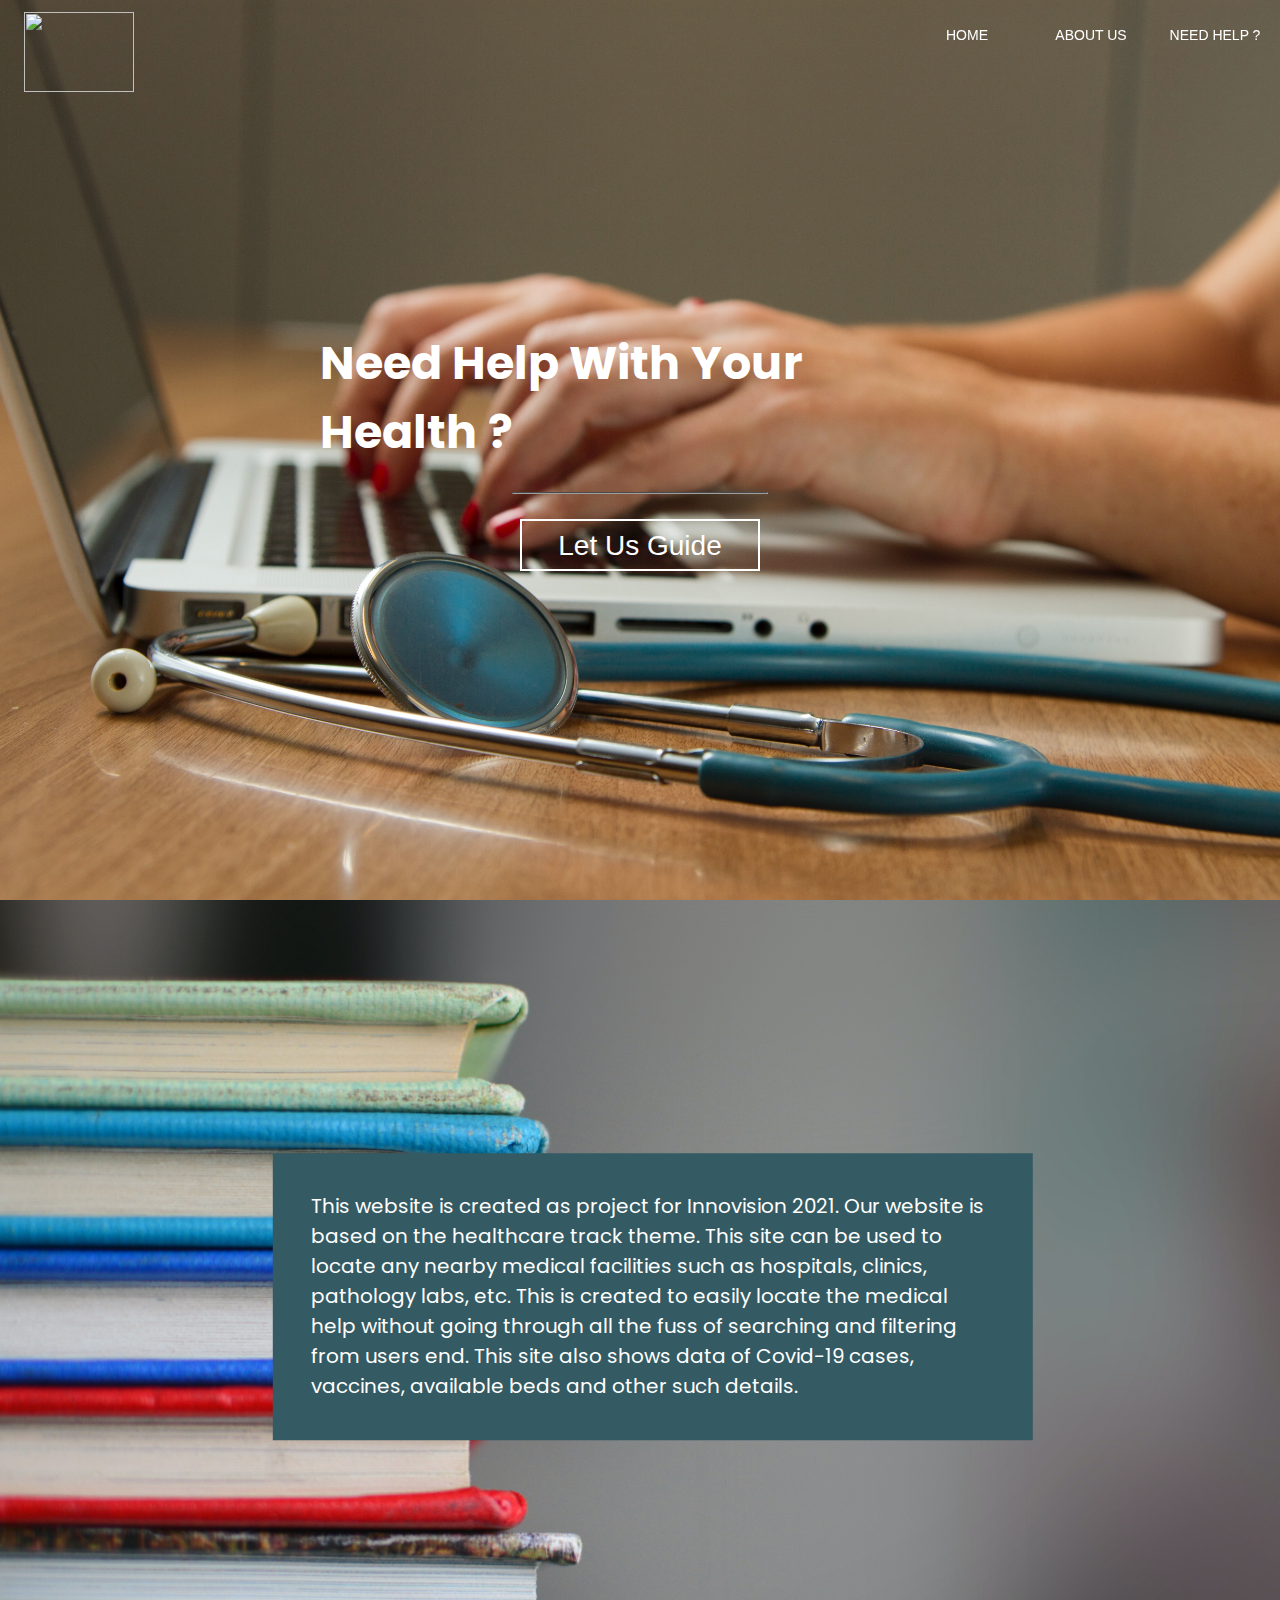
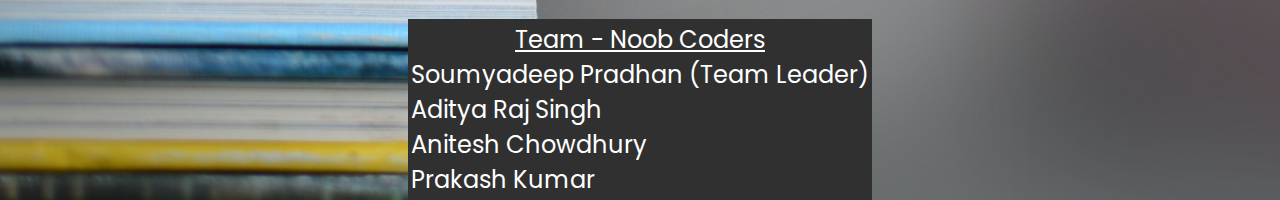
==== home.html @ 87258350 "Initial Commit" ====
<!DOCTYPE html>
<html>
<title>Be Healthy Homepage</title>
<meta charset="UTF-8">
<link rel="stylesheet" type="text/css" href="../css/homepage.css">
<body>
<div class="bgimg" id="top">
  <div class="icn">
    <a href="#top"><img src="../imgs/logo.jpg"></a>
  </div>
  <div class="menu">
    <a href="#top"><button class="btns">HOME</button></a>
    <a href="#bottom"><button class="btns">ABOUT US</button></a>
    <button class="btns">NEED HELP ?</button>
  </div>
  <div class="messge">
    <h3>Need Help With Your Health ?</h3>
    <br>
    <hr>
    <br>
    <p align="center">
      <button>Let Us Guide</button>
    </p>
  </div>
</div>
<div class="about" id="bottom">
  <a href="#aboutus"></a>
  <p>
    <article class="definition">
      <p>
        This website is created as project for Innovision 2021.
        Our website is based on the healthcare track theme. This site can be used to locate any nearby
        medical facilities such as hospitals, clinics, pathology labs, etc. This is created to easily
        locate the medical help without going through all the fuss of searching and filtering from users
        end. This site also shows data of Covid-19 cases, vaccines, available beds and other such details.
      </p>
    </article>
  </p>
  <div class="detail">
    <footer>
    <p align="center"><u>Team - Noob Coders</u></p>
    <p>
      Soumyadeep Pradhan (Team Leader)
    </p>
    <p>
      Aditya Raj Singh
    </p>
    <p>
      Anitesh Chowdhury
    </p>
    <p>
      Prakash Kumar
    </p>
  </footer>
</div>
</div>
 <script src="https://ajax.googleapis.com/ajax/libs/jquery/3.3.1/jquery.min.js"></script>
    <script src="../js/transition.js"></script>
</body>
</html>
---- css/homepage.css ----
@import url('https://fonts.googleapis.com/css2?family=Poppins:wght@300&display=swap');
*{
    margin: 0;
    padding: 0;
    box-sizing: border-box;
}
body 
{
  font-family: "Poppins", sans-serif;
  width: 100%
  font-color: #fff;
  initial-scale = 1;
  height: 100%;
}
html
{
  height: 100% ;
}
h3
{
  font-size: 46px ;
}
hr
{
  margin: auto;
  width: 40%;
  border-color: #9e9e9e ;
}
button
{
  background:  transparent;
  height:  52px;
  line-height:  50px;
  border:  2px solid white;
  display:  inline-block;
  float:  none;
  text-align:  center;
  width:  240px;
  padding:  0px!important;
  font-size:  28px;
  color:  #fff;
}
button:hover
{
  font-weight: bold;
  color:  #fff;
  background: rgba(255, 255, 255, 0.2);
}
p
{
  left: 30px;
  color: #fff;
}
footer 
{
  text-align: left;
  padding: 3px;
  width: auto;
  background-color: #303030;
  color: white;
}
img
{
  height: 80px;
  width: 110px;
}
.bgimg {
  background-image: url('../imgs/img1.jpg');
  min-height: 100vh;
  background-position: center;
  background-size: cover;
  position: relative;
}
.messge
{
  color: #fff;
  position:absolute;
  top:50%;
  left:50%;
  transform:translate(-50%,-50%);
  -ms-transform:translate(-50%,-50%);
}
.icn
{
  position:fixed;
  z-index: 100;
  left:0;
  top:0;
  padding: 12px 24px;
  font-size: 24px ;
  color: #fff;
}
.menu
{
  position:fixed;
  z-index: 100 ;
  right:5px;
  top:15px;
}
.btns
{
  background:  transparent;
  height:  38px;
  line-height:  40px;
  border-style: none;
  display:  inline-block;
  float:  none;
  text-align:  center;
  width:  120px;
  padding:  0px!important;
  font-size:  14px;
  color:  #fff;
}
.about
{
  background-image: url('../imgs/img2.jpg');
  min-height: 100vh;
  background-position: center;
  background-size: cover;
  position: relative;
  color: #fff;
}
.detail
{
  font-size: 24px ;
  position:absolute;
  left:50%;
  bottom:0;
  transform:translate(-50%,0%);
  -ms-transform:translate(-50%,0%);
}
.definition
{
  background-color: #345b63;
  color: #000000;
  margin: 4px ;
  padding: 3% ;
  font-size: 20px ;
  position:absolute;
  top:50%;
  left:40%;
  transform:translate(-32%,-70%);
  -ms-transform:translate(-50%,-50%);
}
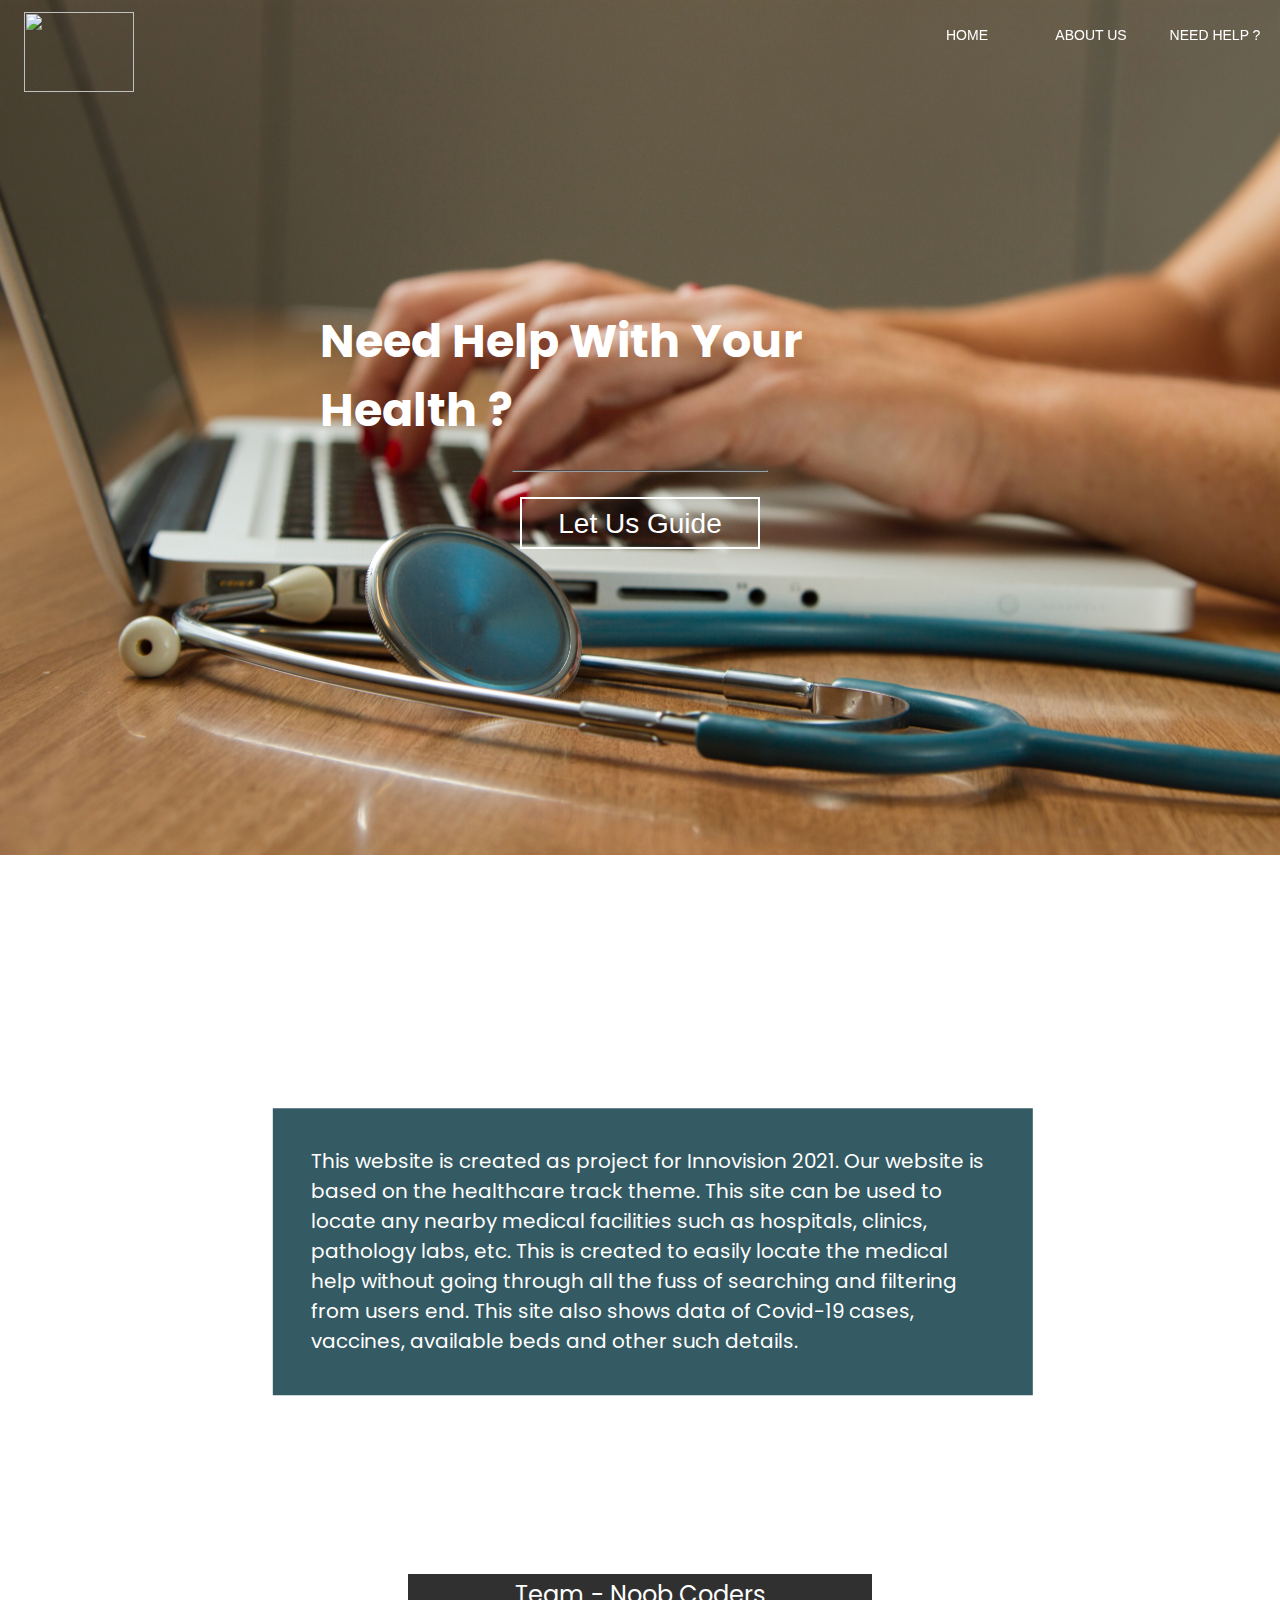
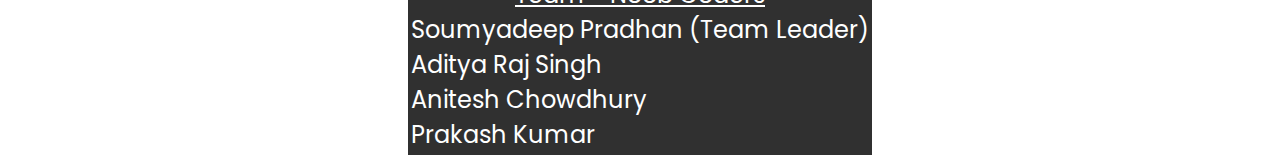
==== commit 11dcfc44: "Initial Commit" ====
--- a/home.html
+++ b/home.html
@@ -11,7 +11,9 @@
   <div class="menu">
     <a href="#top"><button class="btns">HOME</button></a>
     <a href="#bottom"><button class="btns">ABOUT US</button></a>
-    <button class="btns">NEED HELP ?</button>
+    <a href="../html/Help_page.html">
+      <button class="btns">NEED HELP ?</button>
+    </a>
   </div>
   <div class="messge">
     <h3>Need Help With Your Health ?</h3>
@@ -19,7 +21,9 @@
     <hr>
     <br>
     <p align="center">
-      <button>Let Us Guide</button>
+      <a href="../html/Help_page.html">
+        <button>Let Us Guide</button>
+      </a>
     </p>
   </div>
 </div>
@@ -55,6 +59,6 @@
 </div>
 </div>
  <script src="https://ajax.googleapis.com/ajax/libs/jquery/3.3.1/jquery.min.js"></script>
-    <script src="../js/transition.js"></script>
+    <script src="../js/transitions.js"></script>
 </body>
 </html>
--- a/css/homepage.css
+++ b/css/homepage.css
@@ -66,7 +66,7 @@
 }
 .bgimg {
   background-image: url('../imgs/img1.jpg');
-  min-height: 100vh;
+  min-height: 95vh;
   background-position: center;
   background-size: cover;
   position: relative;
@@ -113,7 +113,7 @@
 }
 .about
 {
-  background-image: url('../imgs/img2.jpg');
+  /* background-image: url('../imgs/img2.jpg'); */
   min-height: 100vh;
   background-position: center;
   background-size: cover;
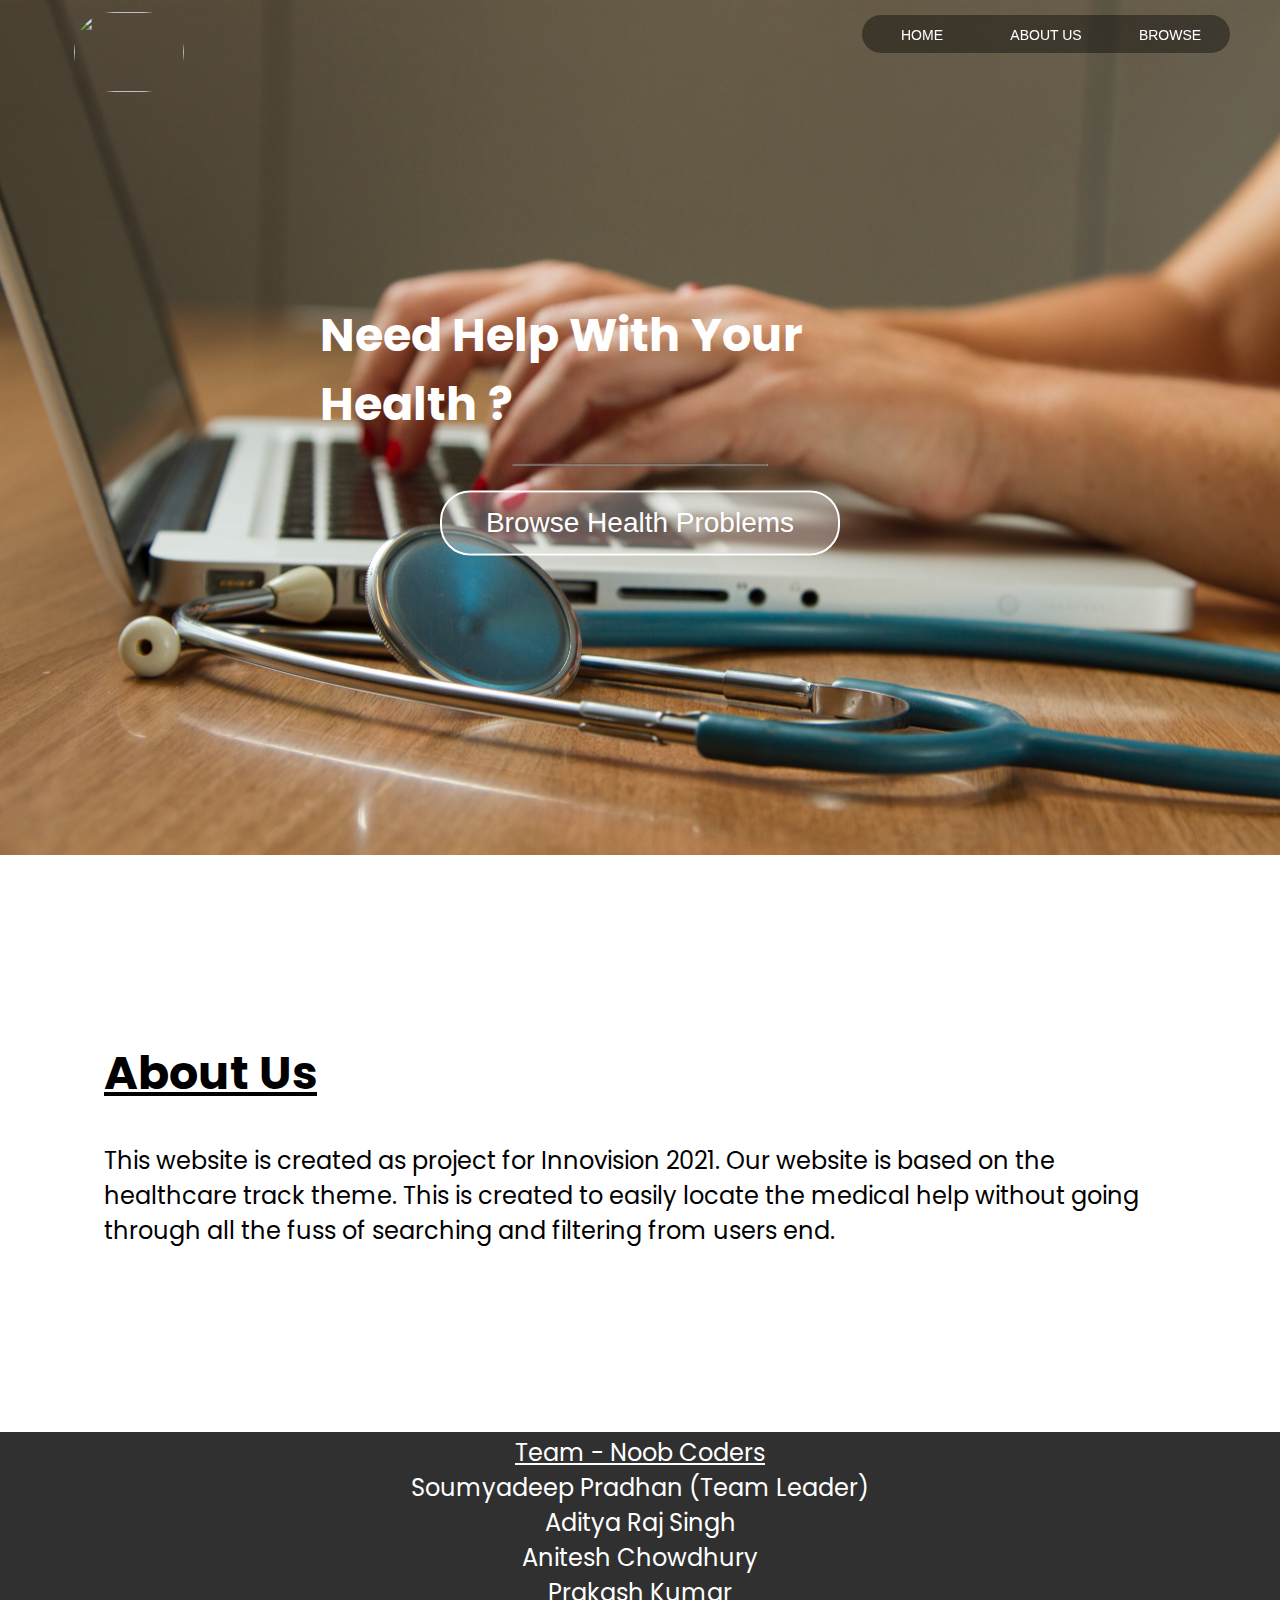
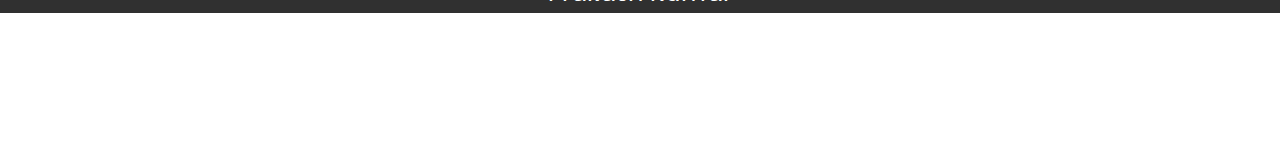
==== commit a797da3c: "Initial Commit" ====
--- a/home.html
+++ b/home.html
@@ -11,8 +11,8 @@
   <div class="menu">
     <a href="#top"><button class="btns">HOME</button></a>
     <a href="#bottom"><button class="btns">ABOUT US</button></a>
-    <a href="../html/Help_page.html">
-      <button class="btns">NEED HELP ?</button>
+    <a href="../html/problems.html">
+      <button class="btns">BROWSE</button>
     </a>
   </div>
   <div class="messge">
@@ -21,8 +21,8 @@
     <hr>
     <br>
     <p align="center">
-      <a href="../html/Help_page.html">
-        <button>Let Us Guide</button>
+      <a href="../html/problems.html">
+        <button class="browse-button-main">Browse Health Problems</button> 
       </a>
     </p>
   </div>
@@ -31,12 +31,12 @@
   <a href="#aboutus"></a>
   <p>
     <article class="definition">
+      <h3>About Us</h3>
+      <br>
       <p>
         This website is created as project for Innovision 2021.
-        Our website is based on the healthcare track theme. This site can be used to locate any nearby
-        medical facilities such as hospitals, clinics, pathology labs, etc. This is created to easily
-        locate the medical help without going through all the fuss of searching and filtering from users
-        end. This site also shows data of Covid-19 cases, vaccines, available beds and other such details.
+        Our website is based on the healthcare track theme. This is created to easily locate the medical help without going through all the fuss of searching and filtering from users
+        end. 
       </p>
     </article>
   </p>
--- a/css/homepage.css
+++ b/css/homepage.css
@@ -29,16 +29,20 @@
 button
 {
   background:  transparent;
-  height:  52px;
-  line-height:  50px;
+  height:  65px;
+  /* width: auto; */
+  /* line-height:  50px; */
   border:  2px solid white;
-  display:  inline-block;
+  /* display:  inline-block; */
   float:  none;
   text-align:  center;
-  width:  240px;
-  padding:  0px!important;
+  width:  400px;
+  padding:  0px !important;
   font-size:  28px;
   color:  #fff;
+  font-weight: 300;
+  background: linear-gradient(rgba(255, 255, 255, 0.3),rgb(255, 255, 255, 0.3));
+  border-radius: 30px;
 }
 button:hover
 {
@@ -53,14 +57,15 @@
 }
 footer 
 {
-  text-align: left;
+  text-align: center;
   padding: 3px;
-  width: auto;
   background-color: #303030;
   color: white;
 }
 img
 {
+  border-radius: 100px;
+  margin-left: 50px;
   height: 80px;
   width: 110px;
 }
@@ -92,11 +97,18 @@
 }
 .menu
 {
+  border-radius: 30px;
   position:fixed;
   z-index: 100 ;
-  right:5px;
+  right:50px;
   top:15px;
+  background: linear-gradient(rgba(1, 1, 1, 0.4),rgb(1, 1, 1, 0.4));
 }
+
+.menu > a{
+  letter-spacing: 1.5px;
+}
+
 .btns
 {
   background:  transparent;
@@ -113,32 +125,48 @@
 }
 .about
 {
-  /* background-image: url('../imgs/img2.jpg'); */
+  /* background-color: grey; */
+  /* background-image: url('../imgs/2.jepg'); */
+  /* background: linear-gradient(rgba(1, 1, 1, 0.4),rgb(1, 1, 1, 0.4)),url("../imgs/2.jpeg"); */
   min-height: 100vh;
   background-position: center;
   background-size: cover;
   position: relative;
-  color: #fff;
+  color: black;
 }
+/* 
+.browse-button-main{
+  border-radius: 30px;
+} */
+
 .detail
 {
+  width: 100wh;
   font-size: 24px ;
-  position:absolute;
-  left:50%;
-  bottom:0;
-  transform:translate(-50%,0%);
-  -ms-transform:translate(-50%,0%);
+  /* position:absolute; */
+  align-items: center;
 }
 .definition
 {
-  background-color: #345b63;
-  color: #000000;
+  /* background-color: #345b63; */
+  color: black;
   margin: 4px ;
-  padding: 3% ;
-  font-size: 20px ;
-  position:absolute;
+  /* padding: 3% ; */
+  font-size: 24px ;
+  /* padding-top: 200px; */
+  padding: 180px 100px;
+  /* position:absolute;
   top:50%;
   left:40%;
   transform:translate(-32%,-70%);
-  -ms-transform:translate(-50%,-50%);
+  -ms-transform:translate(-50%,-50%); */
+}
+
+.definition > p{
+  color: black;
+  /* text-align:  center; */
+}
+
+.definition > h3{
+  text-decoration: underline;
 }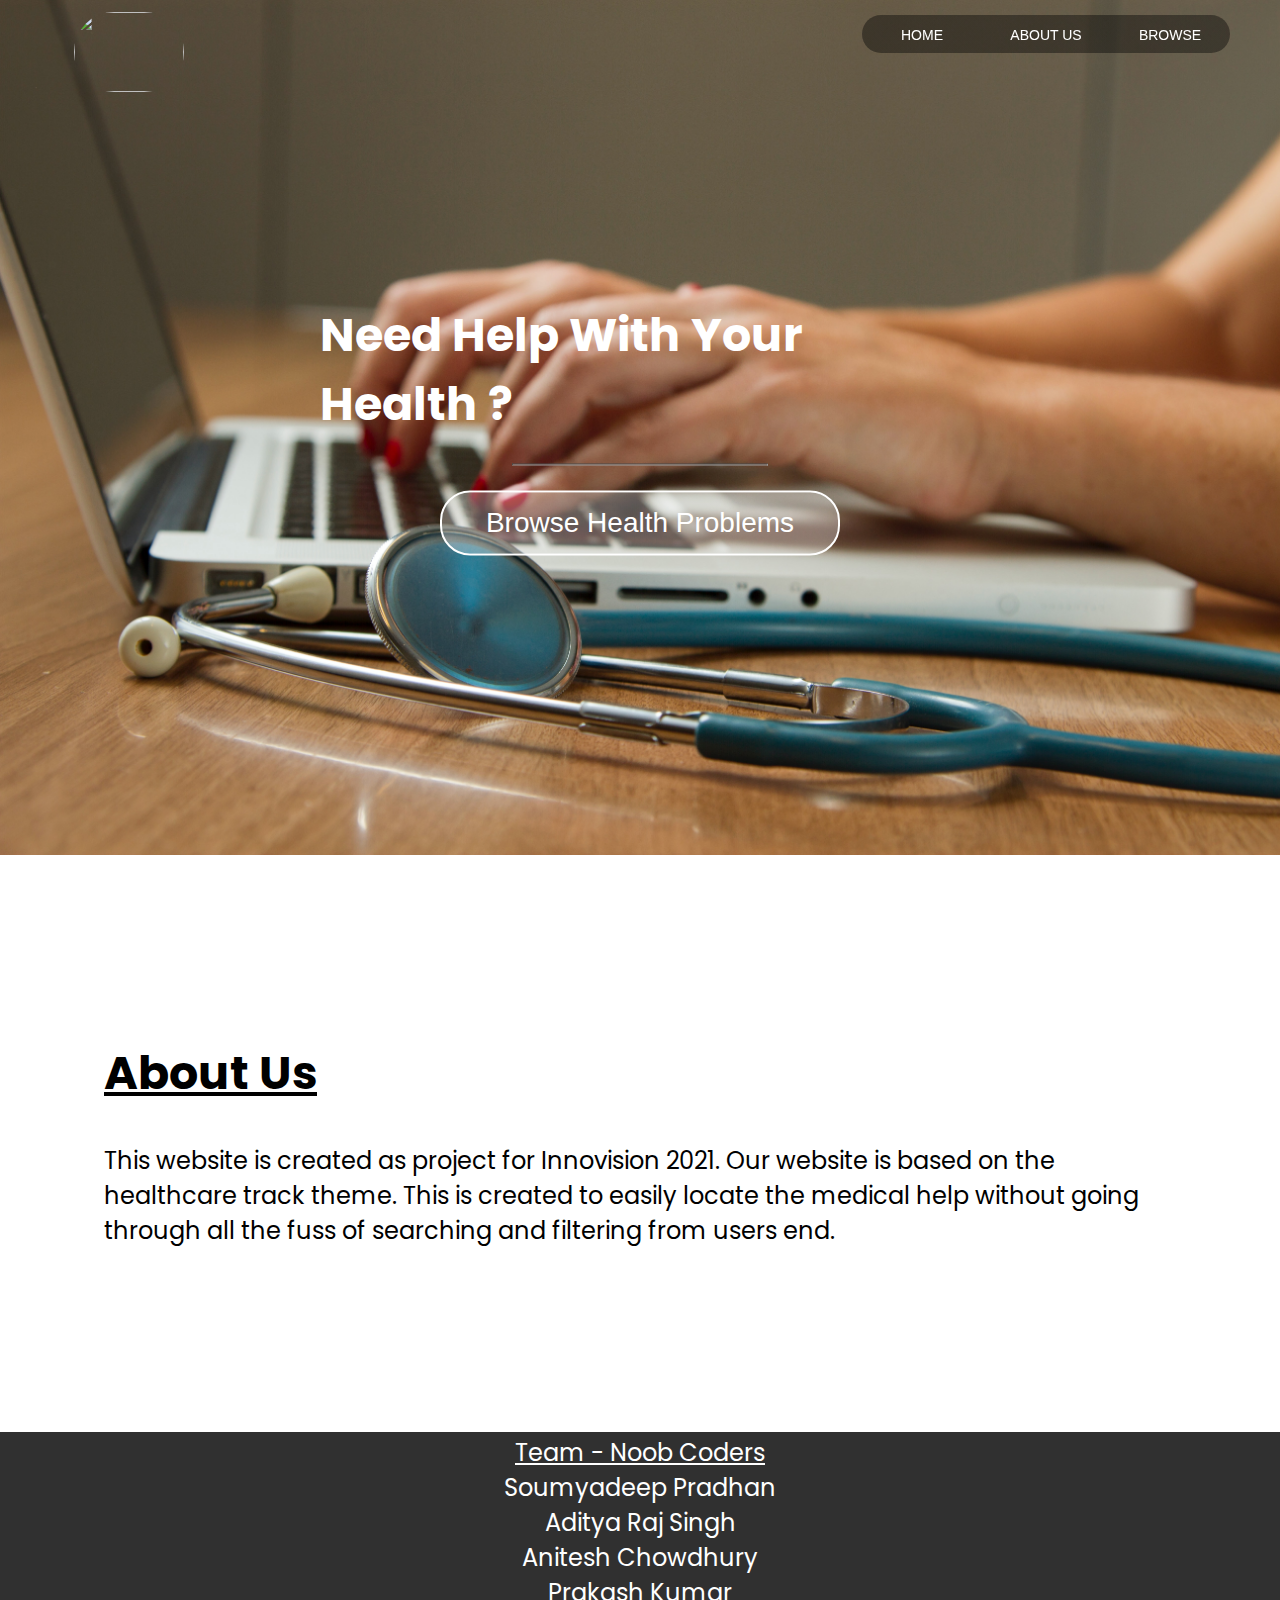
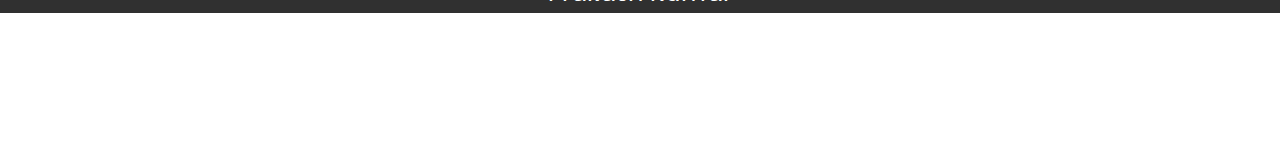
==== commit b110e404: "Initial Commit" ====
--- a/home.html
+++ b/home.html
@@ -44,7 +44,7 @@
     <footer>
     <p align="center"><u>Team - Noob Coders</u></p>
     <p>
-      Soumyadeep Pradhan (Team Leader)
+      Soumyadeep Pradhan
     </p>
     <p>
       Aditya Raj Singh
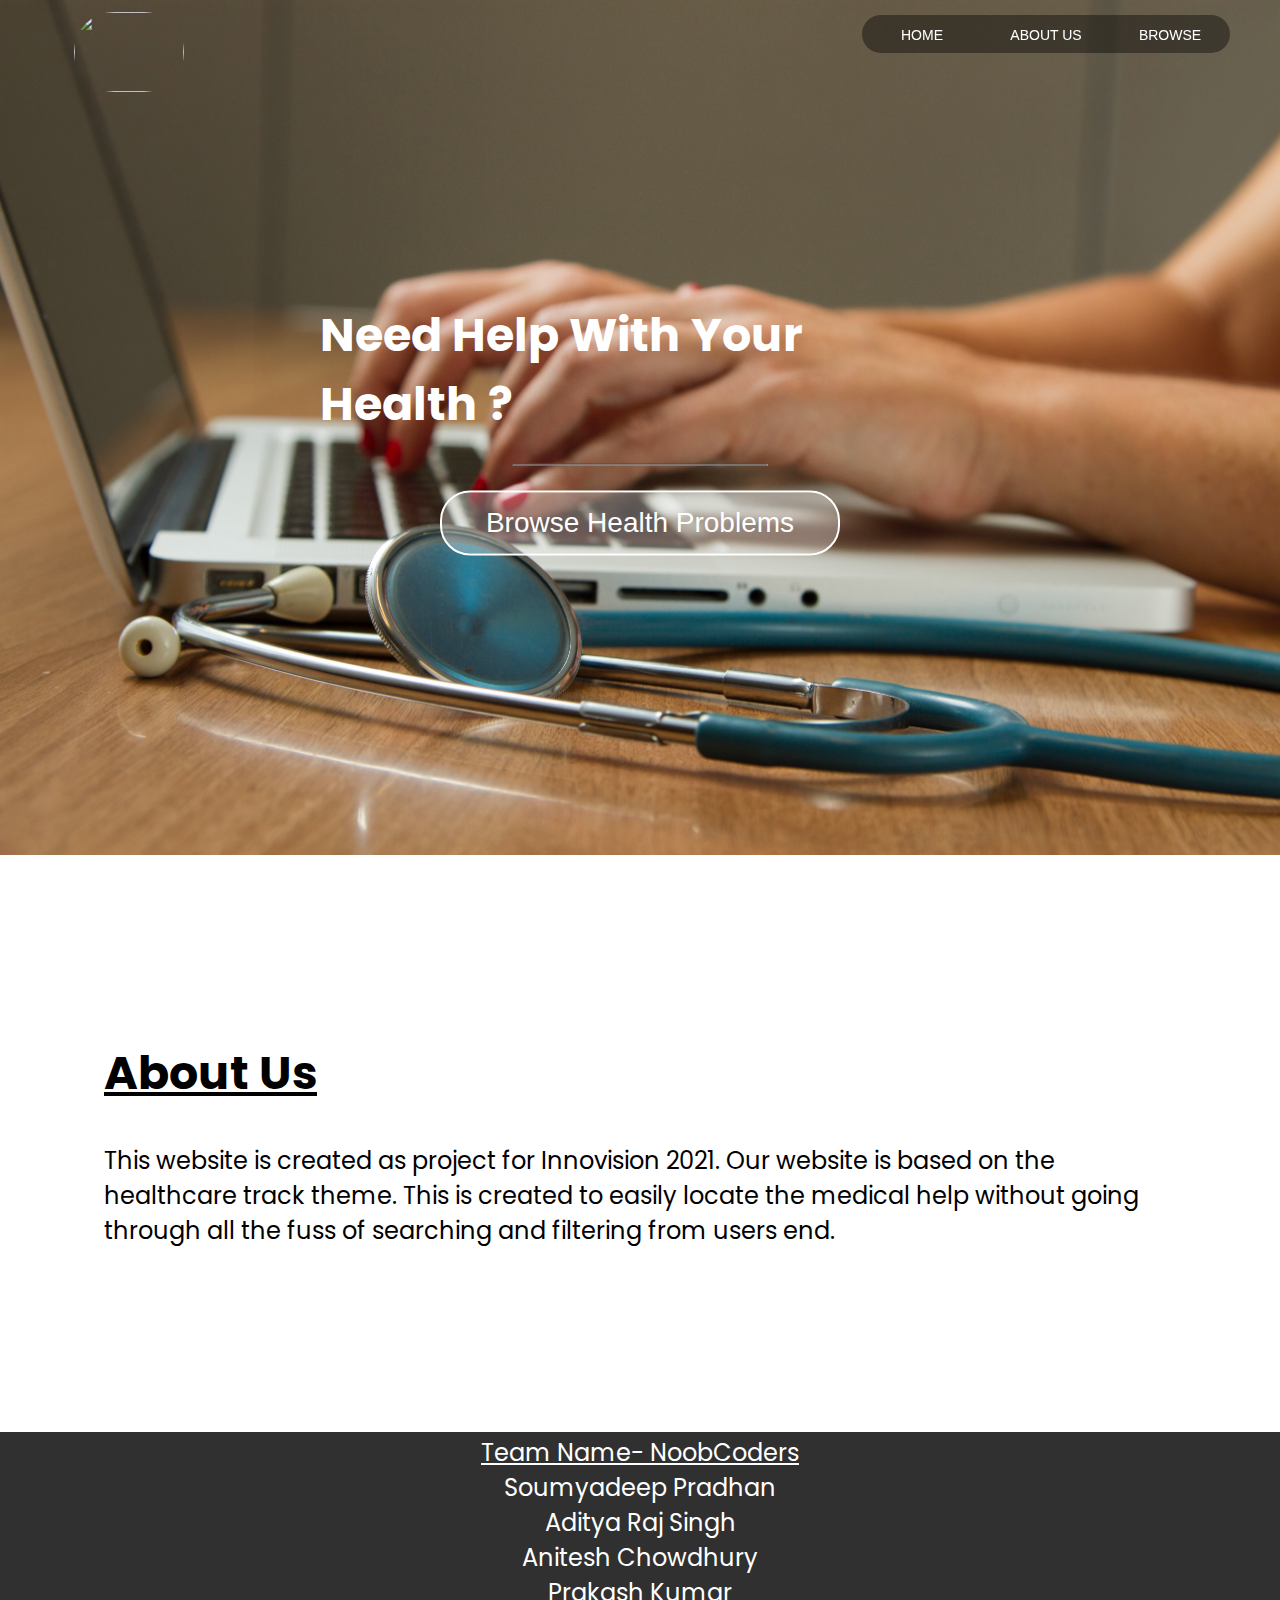
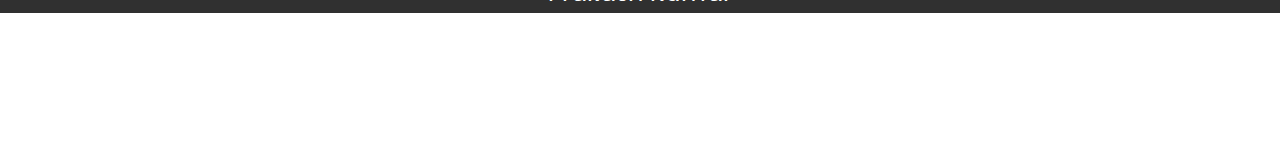
==== commit 24e2e54c: "Initial Commit" ====
--- a/home.html
+++ b/home.html
@@ -1,8 +1,9 @@
 <!DOCTYPE html>
 <html>
-<title>Be Healthy Homepage</title>
+<title>Be Healthy</title>
 <meta charset="UTF-8">
 <link rel="stylesheet" type="text/css" href="../css/homepage.css">
+<link rel="icon" href="../imgs/icon.ico">
 <body>
 <div class="bgimg" id="top">
   <div class="icn">
@@ -42,7 +43,7 @@
   </p>
   <div class="detail">
     <footer>
-    <p align="center"><u>Team - Noob Coders</u></p>
+    <p align="center"><u>Team Name- NoobCoders</u></p>
     <p>
       Soumyadeep Pradhan
     </p>
